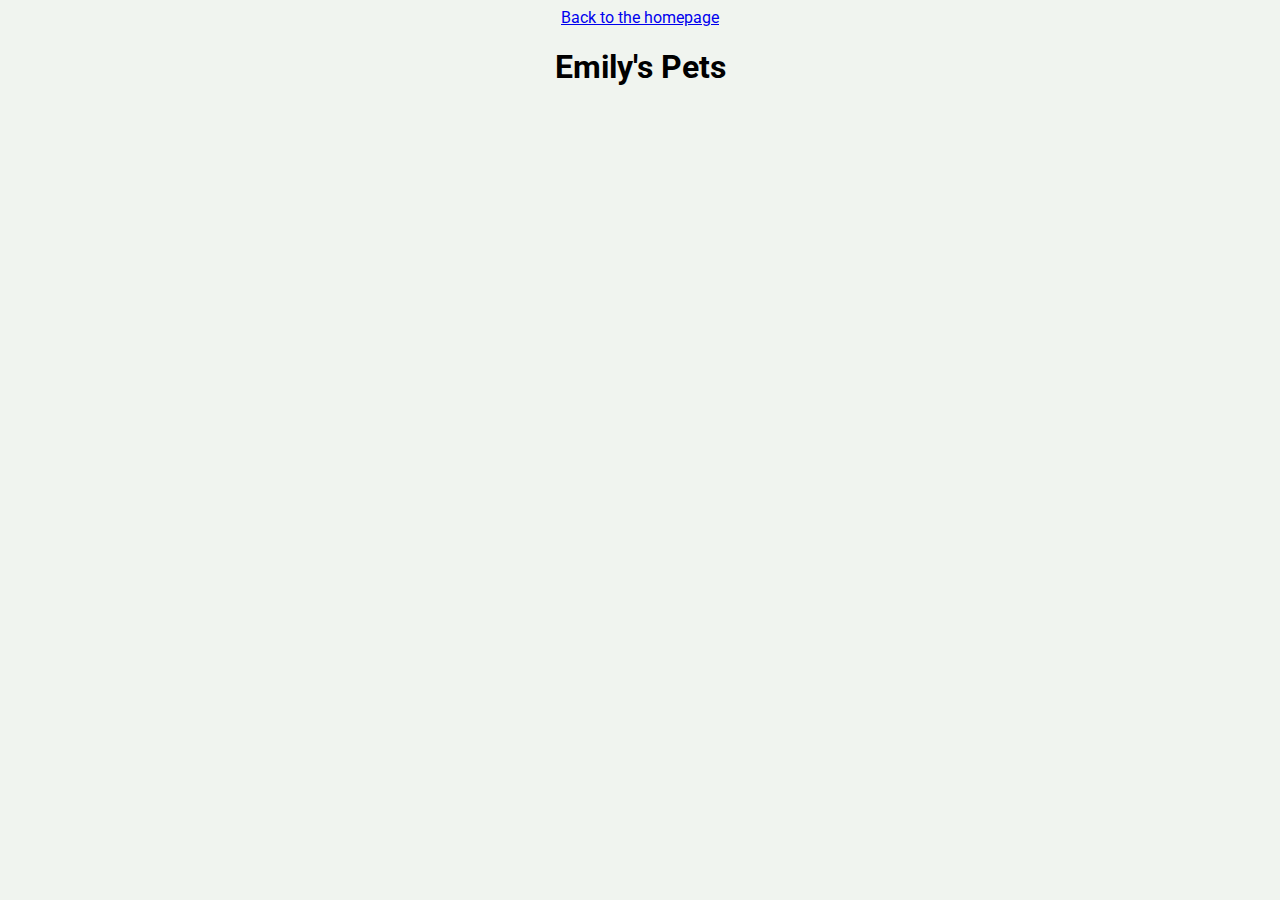
==== emily-pets.html @ 4b0d738d "Add pages for emily's pets and my pets" ====
<!DOCTYPE html>
<html lang="en">
<head>
    <meta charset="UTF-8">
    <meta http-equiv="X-UA-Compatible" content="IE=edge">
    <meta name="viewport" content="width=device-width, initial-scale=1.0">
    <title>All About Pets: Emily's Pets</title>
    <link rel="stylesheet" href="style.css">
    <!-- Fonts -->
    <link rel="preconnect" href="https://fonts.googleapis.com">
    <link rel="preconnect" href="https://fonts.gstatic.com" crossorigin>
    <link href="https://fonts.googleapis.com/css2?family=Roboto:wght@100;300;500&display=swap" rel="stylesheet">
</head>
<body>
    <a href="index.html">Back to the homepage</a>
    <h1>Emily's Pets</h1>
</body>
</html>
---- style.css ----
body{
    font-family: 'Roboto', sans-serif;
    background-color: #F0F4EF;
    text-align: center;
}

.title-div{
    color: #0D1821;
}

.web-title{
    margin-top: 60px;
    margin-bottom: 0px;
    font-size: 90px;
}

.dimitri-title{
    margin-top: 0px;
    font-size: 40px;
}

.homepage.photos{
    display: inline;
    margin-top: 90px;
}
.buddy-pasc-fight,
.buddy-pasc-park{
    height: 400px;
    width: auto;
    border-radius: 10%;
}
.buddy-pasc-fight{
    padding-right: 10px;
}

p{
    font-weight: 300;
    font-size: 15px;
}

.emily-pet-link,
.my-pet-link{
    padding: 0;
    font-size: 15px;
    color: #E84855;
    text-decoration: none;
    text-align: center;
    transition: 0.2s;
    margin-bottom: 30px;
}

.emily-pet-link:hover,
.my-pet-link:hover{
    color:#d6747c
}

.emily-pet-link{
    margin-right: 5px;
}
.my-pet-link{
    margin-left: 5px;
}
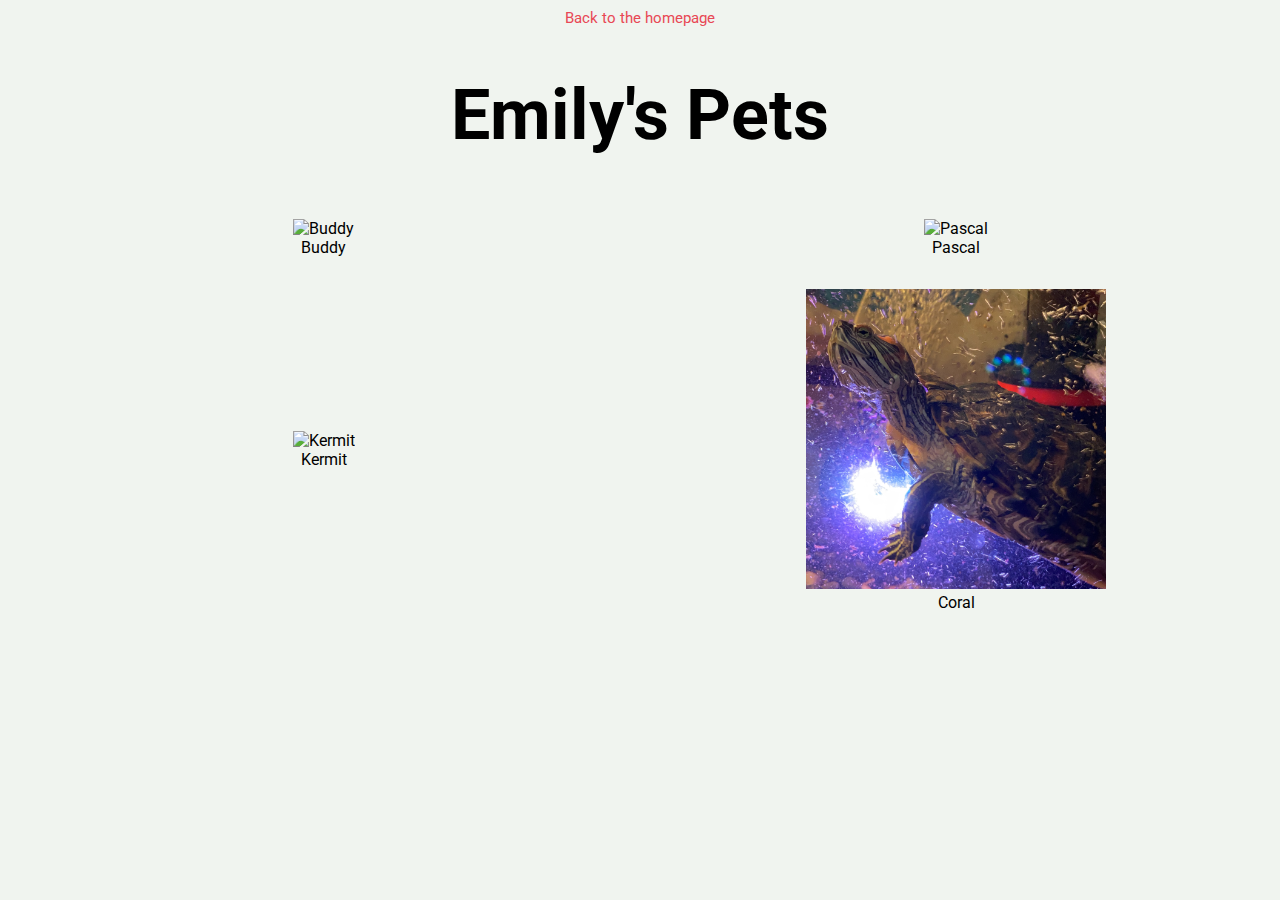
==== commit 383c21db: "Add photos of emily's pets in a grid-like order; Add captions to all the images; Make them reactive " ====
--- a/emily-pets.html
+++ b/emily-pets.html
@@ -14,5 +14,34 @@
 <body>
     <a href="index.html">Back to the homepage</a>
     <h1>Emily's Pets</h1>
+    <div class="emily-photos-div">
+        <div>
+            <figure>
+                <img class="buddy-pic" src="img/IMG_6975.JPG" alt="Buddy">
+                <figcaption>Buddy</figcaption>
+            </figure>
+        </div>
+        <div>
+            <figure>
+                <img class="pascal-pic" src="img/pascal.png" alt="Pascal">
+                <figcaption>Pascal</figcaption>
+            </figure>
+        </div>
+    </div>
+    <div class="emily-photos-div">
+        <div>
+            <figure>
+                <img class="kermit-pic" src="img/kermit.png" alt="Kermit">
+                <figcaption>Kermit</figcaption>
+            </figure>
+        </div>
+        <div>
+            <figure>
+                <img class="coral-pic" src="img/IMG_4418.JPG" alt="Coral">
+                <figcaption>Coral</figcaption>
+            </figure>
+        </div>
+    </div>
+
 </body>
 </html>--- a/style.css
+++ b/style.css
@@ -7,7 +7,9 @@
 .title-div{
     color: #0D1821;
 }
-
+h1{
+    font-size: 70px;
+}
 .web-title{
     margin-top: 60px;
     margin-bottom: 0px;
@@ -38,20 +40,23 @@
     font-size: 15px;
 }
 
-.emily-pet-link,
-.my-pet-link{
+a{
     padding: 0;
     font-size: 15px;
     color: #E84855;
     text-decoration: none;
     text-align: center;
     transition: 0.2s;
-    margin-bottom: 30px;
 }
 
-.emily-pet-link:hover,
-.my-pet-link:hover{
-    color:#d6747c
+a:hover{
+    color:#d6747c;
+    font-size: 16px;
+}
+
+.emily-pet-link,
+.my-pet-link{
+    margin-bottom: 30px;
 }
 
 .emily-pet-link{
@@ -60,3 +65,34 @@
 .my-pet-link{
     margin-left: 5px;
 }
+
+/*  /////////////////////////////     */
+/* EMILY CSS */
+.emily-photos-div{
+    align-items: center;
+    display: grid;
+    grid-template-columns: 1fr 1fr;
+    column-gap: 1px;
+    
+}
+.buddy-pic,
+.pascal-pic,
+.kermit-pic,
+.coral-pic{
+    object-fit: cover;
+    width: 300px;
+    height: 300px;
+    transition: 0.3s;
+}
+.buddy-pic{
+    object-position: top;
+}
+
+.buddy-pic:hover,
+.pascal-pic:hover,
+.kermit-pic:hover,
+.coral-pic:hover{
+    width: 310px;
+    height: 310px;
+}
+
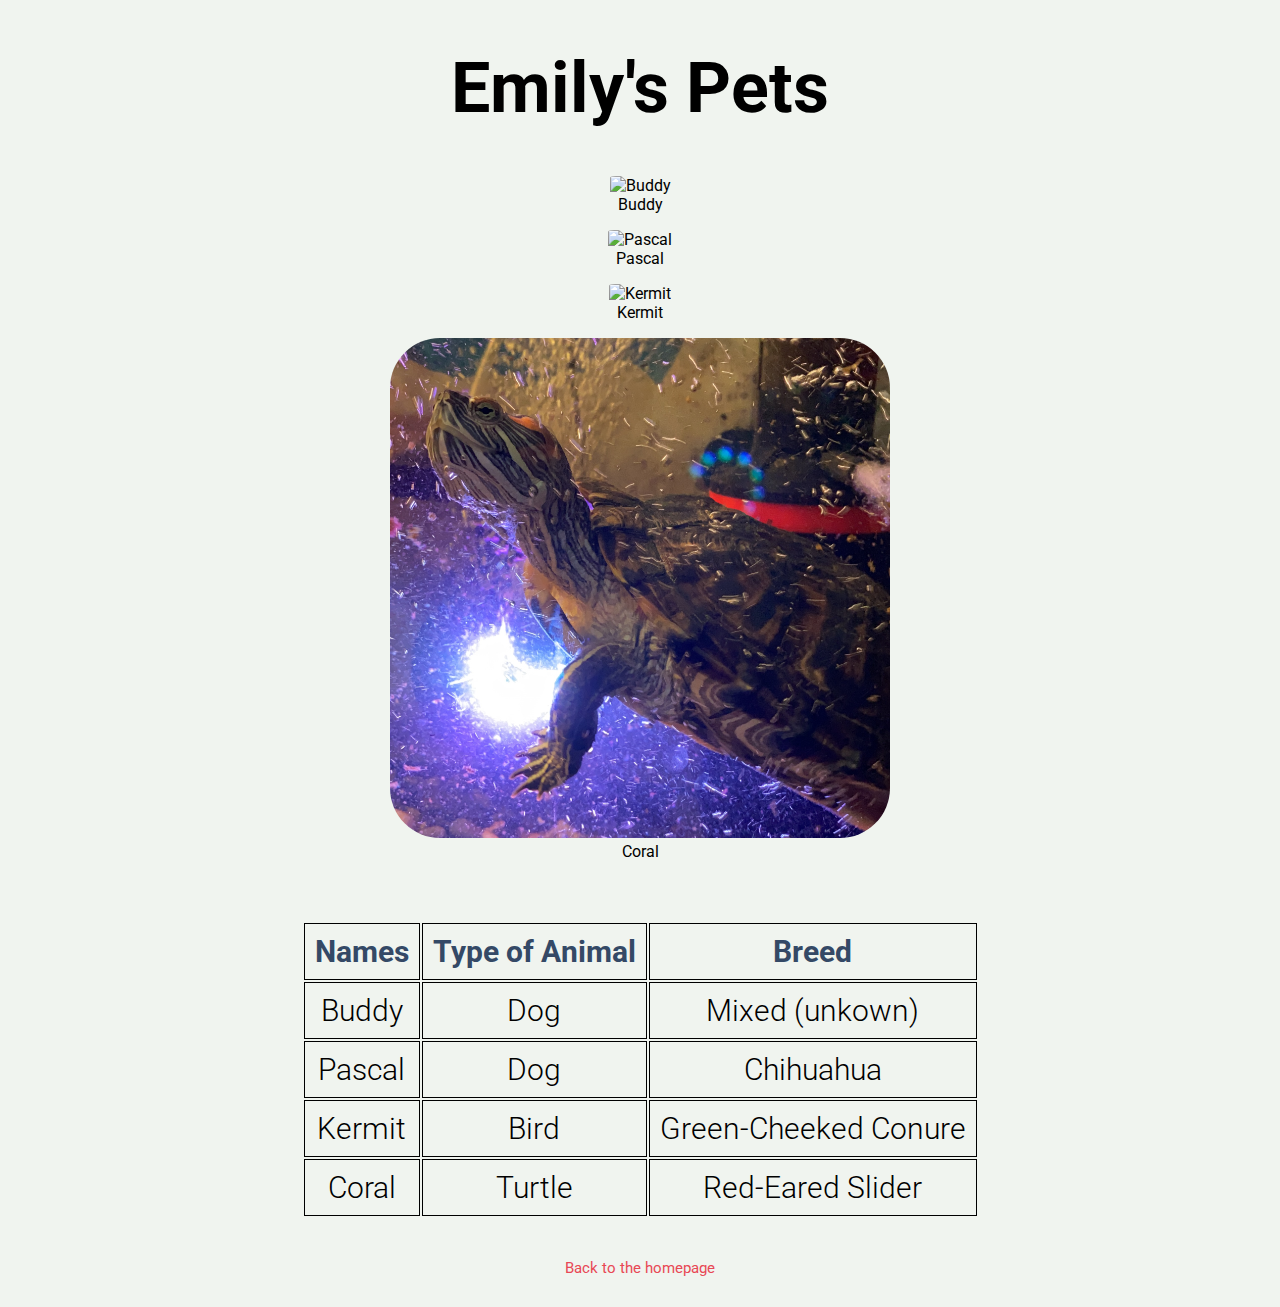
==== commit fb359a24: "Add table; add styling to table; change layout of pet pictures" ====
--- a/emily-pets.html
+++ b/emily-pets.html
@@ -12,7 +12,6 @@
     <link href="https://fonts.googleapis.com/css2?family=Roboto:wght@100;300;500&display=swap" rel="stylesheet">
 </head>
 <body>
-    <a href="index.html">Back to the homepage</a>
     <h1>Emily's Pets</h1>
     <div class="emily-photos-div">
         <div>
@@ -42,6 +41,38 @@
             </figure>
         </div>
     </div>
-
+    
+    <div class="table">
+        <table>
+            <tr>
+                <th>Names</th>
+                <th>Type of Animal</th>
+                <th>Breed</th>
+            </tr>
+            <tr>
+                <td>Buddy</td>
+                <td>Dog</td>
+                <td>Mixed (unkown)</td>
+            </tr>
+            <tr>
+                <td>Pascal</td>
+                <td>Dog</td>
+                <td>Chihuahua</td>
+            </tr>
+            <tr>
+                <td>Kermit</td>
+                <td>Bird</td>
+                <td>Green-Cheeked Conure</td>
+            </tr>
+            <tr>
+                <td>Coral</td>
+                <td>Turtle</td>
+                <td>Red-Eared Slider</td>
+            </tr>
+        </table>
+    </div>
+    <div class="homepage-link">
+        <a href="index.html">Back to the homepage</a>
+    </div>
 </body>
 </html>--- a/style.css
+++ b/style.css
@@ -20,7 +20,9 @@
     margin-top: 0px;
     font-size: 40px;
 }
-
+img{
+    border-radius: 10%;
+}
 .homepage.photos{
     display: inline;
     margin-top: 90px;
@@ -29,7 +31,6 @@
 .buddy-pasc-park{
     height: 400px;
     width: auto;
-    border-radius: 10%;
 }
 .buddy-pasc-fight{
     padding-right: 10px;
@@ -67,21 +68,21 @@
 }
 
 /*  /////////////////////////////     */
-/* EMILY CSS */
+/* EMILY/DIMITRI CSS */
+.homepage-link{
+    margin-bottom: 30px;
+}
 .emily-photos-div{
-    align-items: center;
-    display: grid;
-    grid-template-columns: 1fr 1fr;
-    column-gap: 1px;
-    
+    display: inline;    
 }
+
 .buddy-pic,
 .pascal-pic,
 .kermit-pic,
 .coral-pic{
     object-fit: cover;
-    width: 300px;
-    height: 300px;
+    width: 500px;
+    height: 500px;
     transition: 0.3s;
 }
 .buddy-pic{
@@ -92,7 +93,27 @@
 .pascal-pic:hover,
 .kermit-pic:hover,
 .coral-pic:hover{
-    width: 310px;
-    height: 310px;
+    width: 600px;
+    height: 600px;
+}
+table{
+    margin-top: 60px;
+    margin-bottom: 40px;
+}
+th, td {
+    border: 1px solid black;
+    font-size: 30px;
+    padding: 10px;
+}
+th{
+    color: #344966;
 }
 
+td{
+    font-weight: 300;
+}
+
+table{
+    margin-left: auto;
+    margin-right: auto;
+}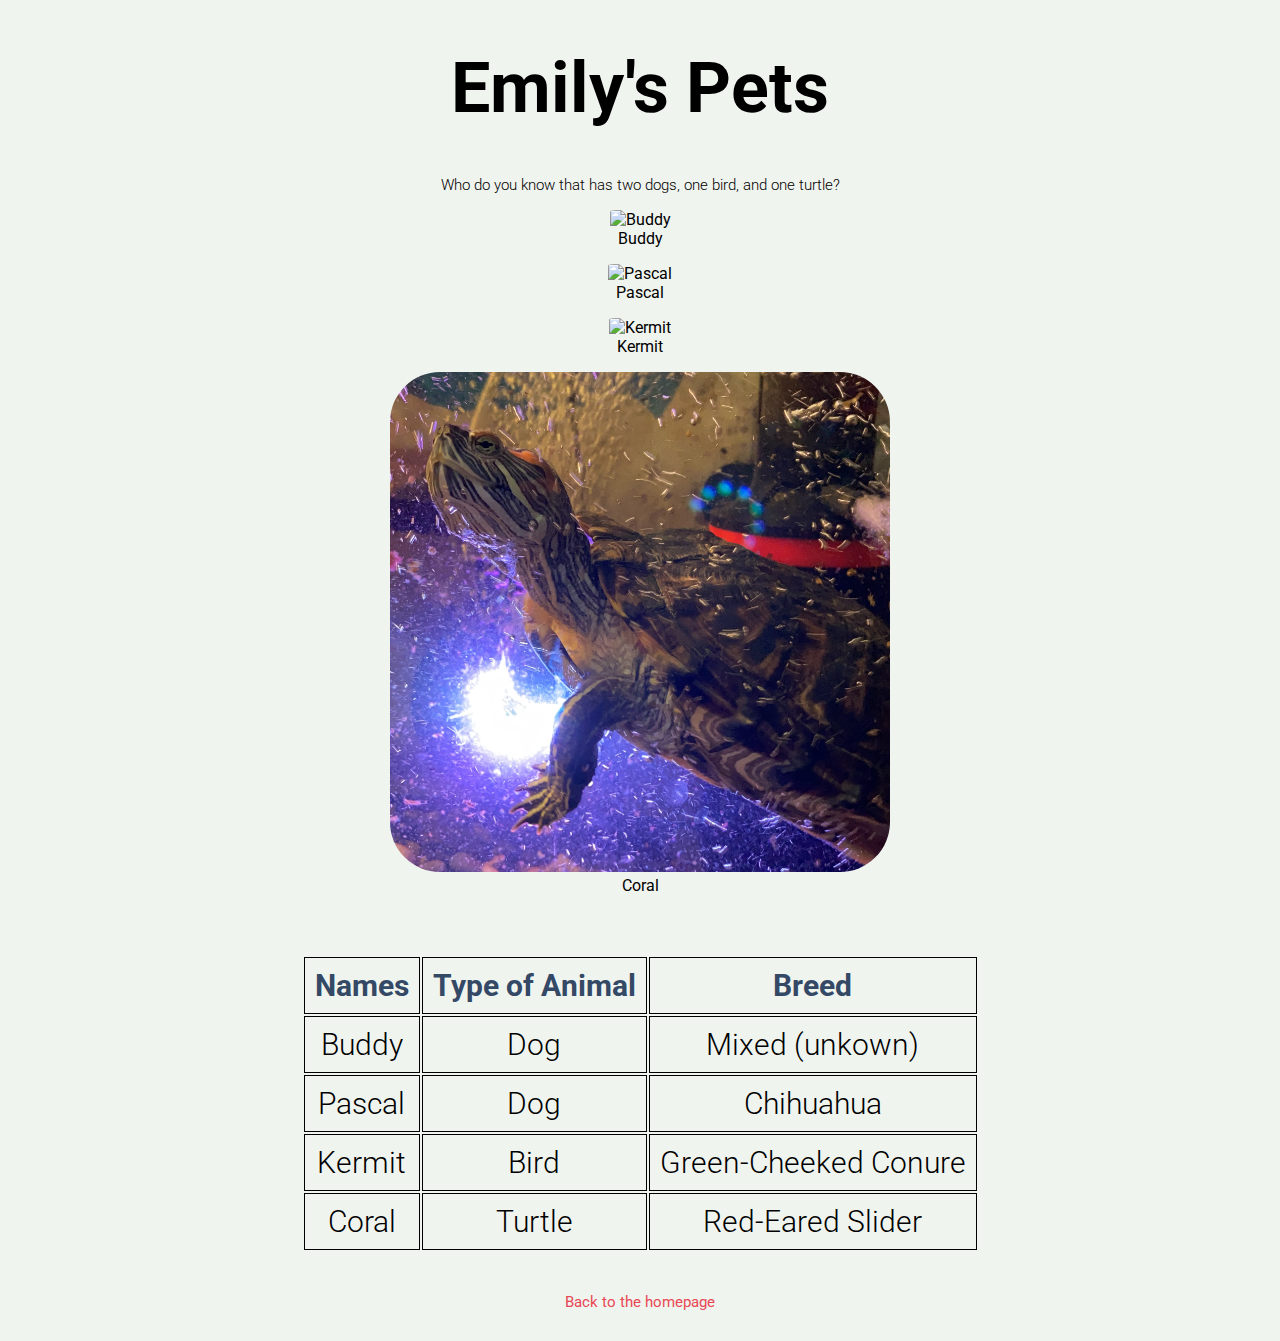
==== commit 6eec4c50: "Add paragraphs to emily and my pages" ====
--- a/emily-pets.html
+++ b/emily-pets.html
@@ -4,7 +4,7 @@
     <meta charset="UTF-8">
     <meta http-equiv="X-UA-Compatible" content="IE=edge">
     <meta name="viewport" content="width=device-width, initial-scale=1.0">
-    <title>All About Pets: Emily's Pets</title>
+    <title>Emily's Pets</title>
     <link rel="stylesheet" href="style.css">
     <!-- Fonts -->
     <link rel="preconnect" href="https://fonts.googleapis.com">
@@ -13,7 +13,8 @@
 </head>
 <body>
     <h1>Emily's Pets</h1>
-    <div class="emily-photos-div">
+    <p>Who do you know that has two dogs, one bird, and one turtle?</p>
+    <div class="emily-photos-div-1">
         <div>
             <figure>
                 <img class="buddy-pic" src="img/IMG_6975.JPG" alt="Buddy">
--- a/style.css
+++ b/style.css
@@ -72,14 +72,17 @@
 .homepage-link{
     margin-bottom: 30px;
 }
-.emily-photos-div{
+.emily-photos-div,
+.dimitri-photos-div{
     display: inline;    
 }
 
 .buddy-pic,
 .pascal-pic,
 .kermit-pic,
-.coral-pic{
+.coral-pic,
+.sega-pic,
+.sasha-pic{
     object-fit: cover;
     width: 500px;
     height: 500px;
@@ -92,7 +95,9 @@
 .buddy-pic:hover,
 .pascal-pic:hover,
 .kermit-pic:hover,
-.coral-pic:hover{
+.coral-pic:hover,
+.sega-pic:hover,
+.sasha-pic:hover{
     width: 600px;
     height: 600px;
 }
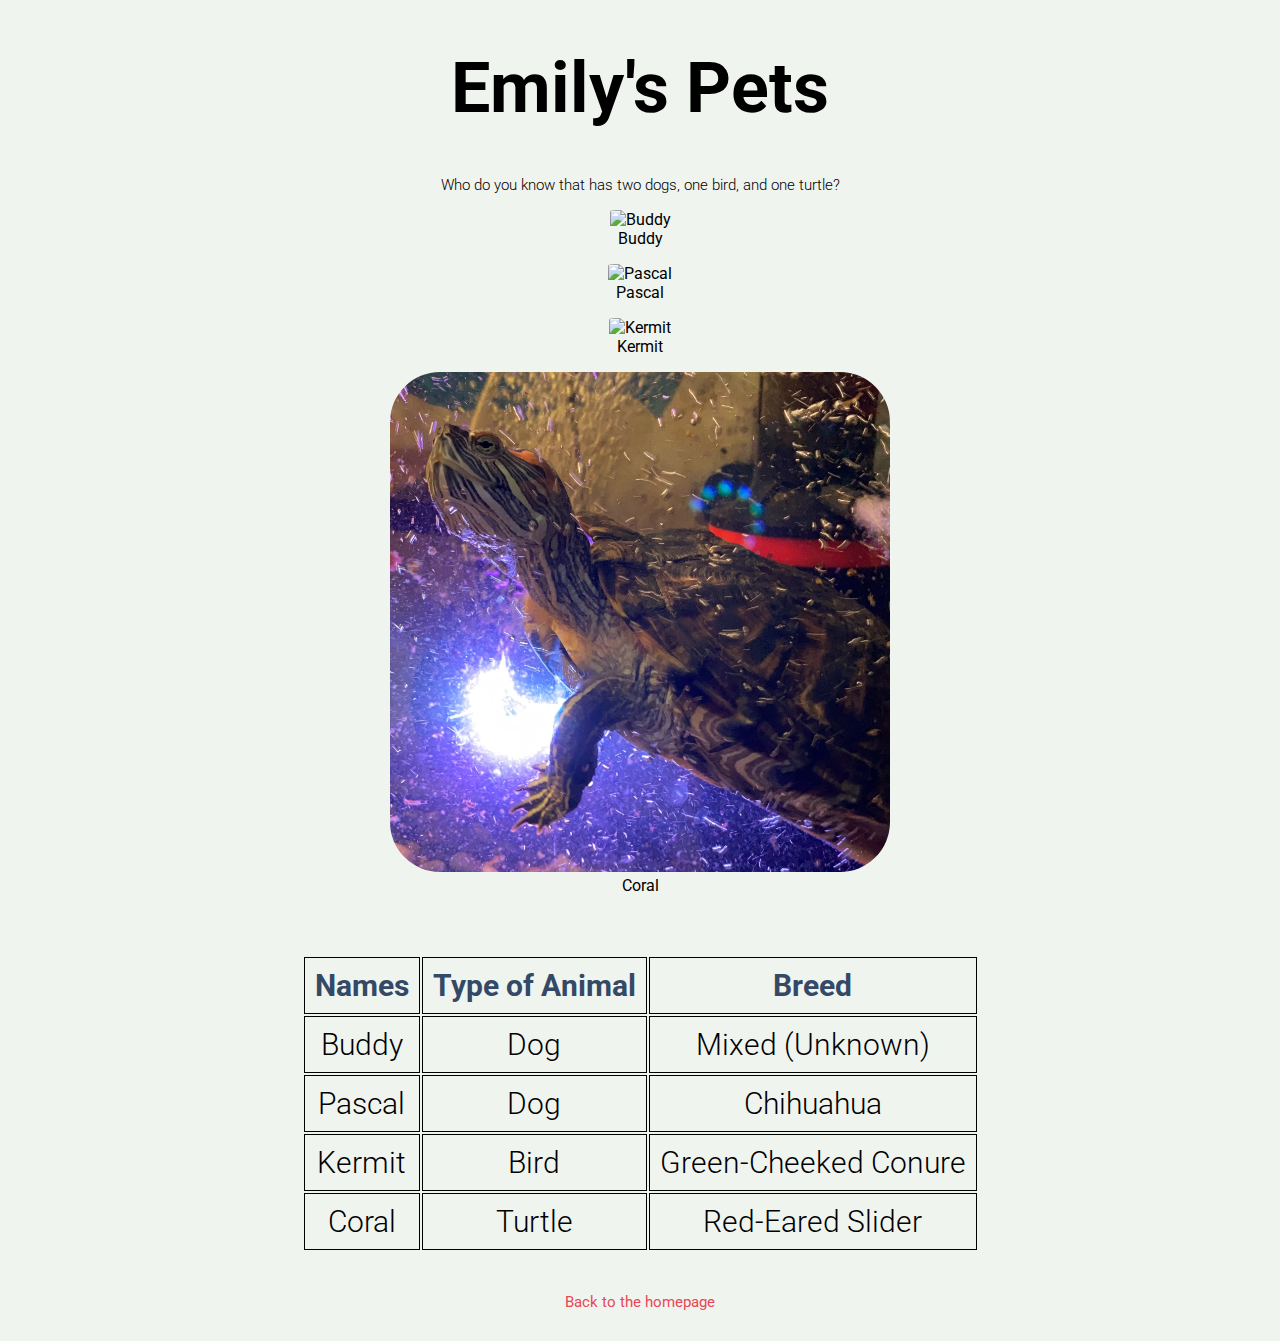
==== commit 2feb468e: "Fix spelling error in table" ====
--- a/emily-pets.html
+++ b/emily-pets.html
@@ -53,7 +53,7 @@
             <tr>
                 <td>Buddy</td>
                 <td>Dog</td>
-                <td>Mixed (unkown)</td>
+                <td>Mixed (Unknown)</td>
             </tr>
             <tr>
                 <td>Pascal</td>
